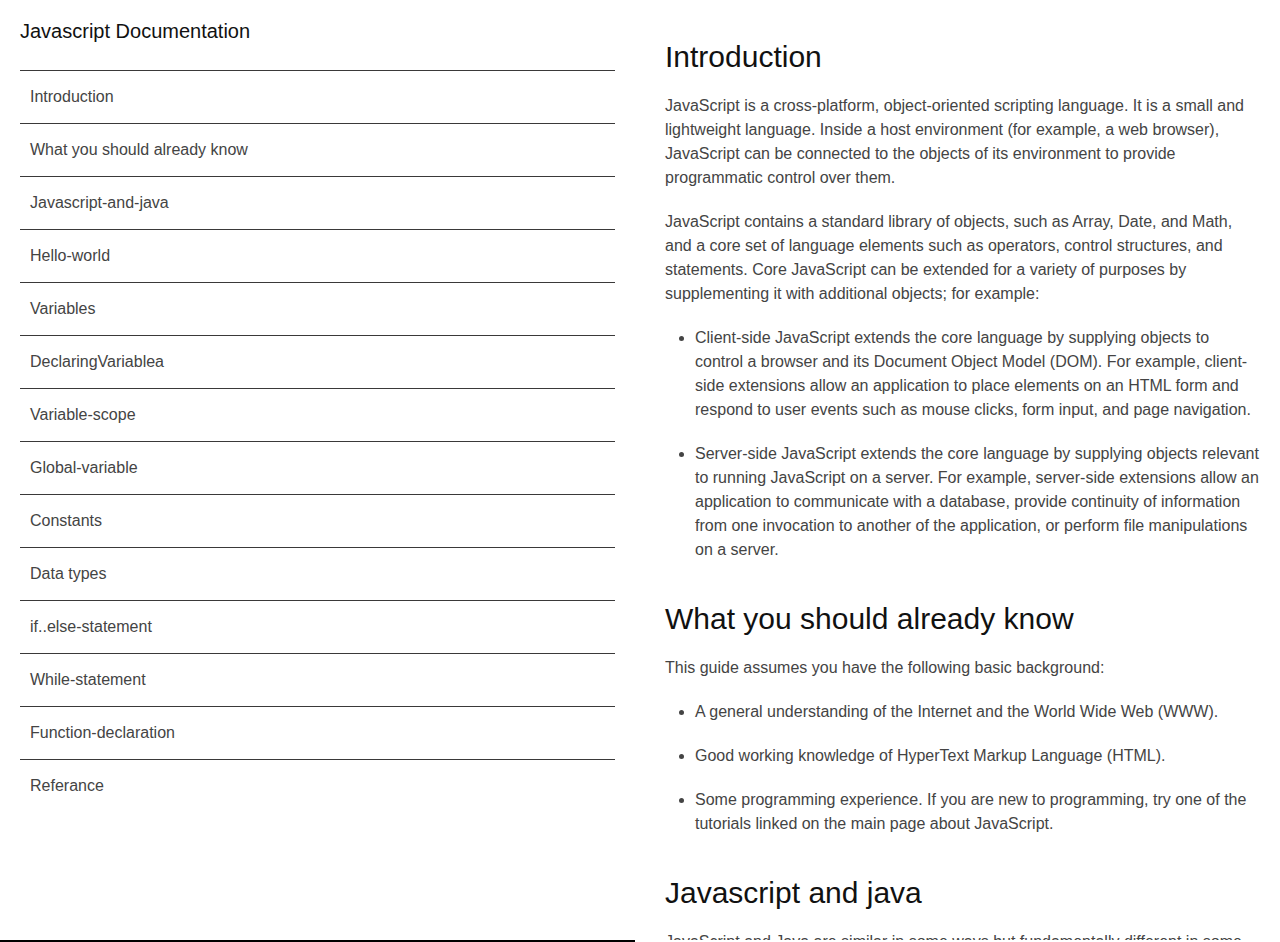
==== documentation-page/index.html @ 75335f11 "versi 1, desktop version only" ====
<!DOCTYPE html>
<html lang="en">

<head>
  <meta charset="UTF-8">
  <meta name="viewport" content="width=device-width, initial-scale=1.0">
  <title>Documentation</title>
  <link rel="stylesheet" href="css/style.css">
</head>

<body>
  <!-- header -->
  <nav id="navbar">
    <header>Javascript Documentation</header>
    <ul>
      <li><a href="#Introduction" class="nav-link">Introduction</a></li>
      <li><a href="#What-you-should-already-know" class="nav-link">What you should already know</a></li>
      <li><a href="#Javascript-and-java" class="nav-link">Javascript-and-java</a></li>
      <li><a href="#Hello-world" class="nav-link">Hello-world</a></li>
      <li><a href="#Variables" class="nav-link">Variables</a></li>
      <li><a href="#DeclaringVariables" class="nav-link">DeclaringVariablea</a></li>
      <li><a href="#Variable-scope" class="nav-link">Variable-scope</a></li>
      <li><a href="#Global-variable" class="nav-link">Global-variable</a></li>
      <li><a href="#Constants" class="nav-link">Constants</a></li>
      <li><a href="#Data-types" class="nav-link">Data types</a></li>
      <li><a href="#If-else-statement" class="nav-link">if..else-statement</a></li>
      <li><a href="#While-statement" class="nav-link">While-statement</a></li>
      <li><a href="#Function-declaration" class="nav-link">Function-declaration</a></li>
      <li><a href="#Referance" class="nav-link">Referance</a></li>
    </ul>
  </nav>
  <!-- main document -->
  <main id="main-doc">
    <!-- 1. Introduction ---------------------------------------------------->
    <section id="Introduction" class="main-section">
      <header>Introduction</header>
      <article>
        <p>
          JavaScript is a cross-platform, object-oriented scripting language. It
          is a small and lightweight language. Inside a host environment (for
          example, a web browser), JavaScript can be connected to the objects of
          its environment to provide programmatic control over them.
        </p>
        <p>
          JavaScript contains a standard library of objects, such as Array, Date,
          and Math, and a core set of language elements such as operators, control
          structures, and statements. Core JavaScript can be extended for a
          variety of purposes by supplementing it with additional objects; for
          example:
        </p>
        <ul>
          <li>
            Client-side JavaScript extends the core language by supplying objects
            to control a browser and its Document Object Model (DOM). For example,
            client-side extensions allow an application to place elements on an
            HTML form and respond to user events such as mouse clicks, form input,
            and page navigation.
          </li>
          <li>
            Server-side JavaScript extends the core language by supplying objects
            relevant to running JavaScript on a server. For example, server-side
            extensions allow an application to communicate with a database,
            provide continuity of information from one invocation to another of
            the application, or perform file manipulations on a server.
          </li>
        </ul>
      </article>
    </section>
    <!-- 2 what you should already know----------------------------------- -->
    <section class="main-section" id="What-you-should-already-know">
      <header>What you should already know</header>
      <article>
        <p>This guide assumes you have the following basic background:</p>
        <ul>
          <li>A general understanding of the Internet and the World Wide Web (WWW).</li>
          <li>Good working knowledge of HyperText Markup Language (HTML).</li>
          <li>Some programming experience. If you are new to programming, try one of the tutorials linked on the main
            page about JavaScript. </li>
        </ul>
      </article>
    </section>
    <!-- 3 Javascript-and-java ---------------------------------------------->
    <section class="main-section" id="Javascript-and-java">
      <header>Javascript and java</header>
      <article>
        <p>JavaScript and Java are similar in some ways but fundamentally different in some others. The JavaScript
          language resembles Java but does not have Java's static typing and strong type checking. JavaScript follows
          most
          Java expression syntax, naming conventions and basic control-flow constructs which was the reason why it was
          renamed from LiveScript to JavaScript. </p>
        <p>In contrast to Java's compile-time system of classes built by declarations, JavaScript supports a runtime
          system based on a small number of data types representing numeric, Boolean, and string values. JavaScript has
          a
          prototype-based object model instead of the more common class-based object model. The prototype-based model
          provides dynamic inheritance; that is, what is inherited can vary for individual objects. JavaScript also
          supports functions without any special declarative requirements. Functions can be properties of objects,
          executing as loosely typed methods. </p>
        <p>JavaScript is a very free-form language compared to Java. You do not have to declare all variables, classes,
          and methods. You do not have to be concerned with whether methods are public, private, or protected, and you
          do
          not have to implement interfaces. Variables, parameters, and function return types are not explicitly typed.
        </p>
      </article>
    </section>
    <!-- 4 hello world ---------------------------------------------------->
    <section id="Hello-world">
      <header>Hello World</header>
      <article>
        <p>To get started with writing JavaScript, open the Scratchpad and write your first "Hello world" JavaScript
          code:
        </p>
        <code>function myFunc(name) {
            alert("Hello" + name);
          }
          myFunc("World");
        </code>
        <p>Select the code in the pad and hit Ctrl+R to watch it unfold in your browser! </p>

      </article>
    </section>
    <!-- 5 Variables ------------------------------------------------------>
    <section id="Variables">
      <header>Variables</header>
      <article>
        <p>You use variables as symbolic names for values in your application. The names of variables, called
          identifiers, conform to certain rules.</p>
        <p>A JavaScript identifier must start with a letter, underscore (_), or dollar sign ($); subsequent characters
          can also be digits (0-9). Because JavaScript is case sensitive, letters include the characters "A" through "Z"
          (uppercase) and the characters "a" through "z" (lowercase). </p>
        <p>You can use ISO 8859-1 or Unicode letters such as å and ü in identifiers. You can also use the Unicode escape
          sequences as characters in identifiers. Some examples of legal names are Number_hits, temp99, and _name. </p>
      </article>
    </section>
    <!-- 6 Declare Variable ----------------------------------------------->
    <section id="DeclaringVariables">
      <header>Declaring Variable</header>
      <article>
        <p>You can declare a variable in three ways: </p>
        <p>with the keyword var for example</p>
        <code>
        let x = 25;
      </code>
        <p>This syntax can be used to declare both local and global variables. </p>
        <p>By simply assigning it a value. For example,</p>
        <code>
        x = 25;
      </code>
        <p>his always declares a global variable. It generates a strict JavaScript warning. You shouldn't use this
          variant. </p>
        <p>With the keyword let. For example,</p>
        <code>
        let y = 12;
      </code>
        <p>This syntax can be used to declare a block scope local variable. See Variable scope below. </p>
      </article>
    </section>
    <!-- 7 Variable Scope -------------------------------------------- -->
    <section id="Variable-scope">
      <header>Variable scope</header>
      <article>
        <p>When you declare a variable outside of any function, it is called a global variable, because it is available
          to any other code in the current document. When you declare a variable within a function, it is called a local
          variable, because it is available only within that function. </p>
        <p>JavaScript before ECMAScript 2015 does not have block statement scope; rather, a variable declared within a
          block is local to the function (or global scope) that the block resides within. For example the following code
          will log 5, because the scope of x is the function (or global context) within which x is declared, not the
          block, which in this case is an if statement. </p>
        <code>
          if(true) { let x = 5 } console.log(x) // 5
        </code>
        <p>This behavior changes, when using the let declaration introduced in ECMAScript 2015.</p>
        <code>
          if(true) { let y = 5; } console.log(y); // ReferenceError: y is not
          defined
        </code>
      </article>
    </section>
    <!-- Global variable ----------------------------------------------->
    <section id="Global-variable">
      <header>Global variable</header>
      <article>
        <p>Global variables are in fact properties of the global object. In web pages the global object is window, so
          you can set and access global variables using the window.variable syntax. </p>
        <p>Consequently, you can access global variables declared in one window or frame from another window or frame by
          specifying the window or frame name. For example, if a variable called phoneNumber is declared in a document,
          you can refer to this variable from an iframe as parent.phoneNumber. </p>
      </article>
    </section>
    <!-- 8 Constants ----------------------------------------------- -->
    <section id="Constants">
      <header>Constants</header>
      <article>
        <p>You can create a read-only, named constant with the const keyword. The syntax of a constant identifier is the
          same as for a variable identifier: it must start with a letter, underscore or dollar sign and can contain
          alphabetic, numeric, or underscore characters. </p>
        <code>
          const PI = 3.14;
        </code>
        <p>A constant cannot change value through assignment or be re-declared while the script is running. It has to be
          initialized to a value. </p>
        <p>The scope rules for constants are the same as those for let block scope variables. If the const keyword is
          omitted, the identifier is assumed to represent a variable</p>
        <p>You cannot declare a constant with the same name as a function or variable in the same scope. For example:
        </p>
        <code>f() {}; const f = 5; function f() { const g = 5; var g; //statements
        }
        </code>
        <p>However, object attributes are not protected, so the following statement is executed without problems. </p>
        <code>
          const myObj = { "key": "value" }; myObj.key = "otherObject";
        </code>
      </article>
    </section>
    <!-- 9 Data Types --------------------------------------------------- -->
    <section id="Data-types">
      <header>Data Types</header>
      <article>
        <p>The latest ECMAScript standard defines seven data types:</p>
        <ul>
          <li>Six data types that are primitives:
            <ul>
              <li>Boolean</li>
              <li>null. A special keyword denoting a null value. Because JavaScript is case-sensitive, null is not the
                same as Null, NULL, or any other variant. </li>
              <li>undefined. A top-level property whose value is undefined.</li>
              <li>Number. 42 or 3.14159.</li>
              <li>String. "Howdy"</li>
              <li>Symbol (new in ECMAScript 2015). A data type whose instances are unique and immutable. </li>
            </ul>
          </li>
          <li>and Object</li>
        </ul>
        <p>Although these data types are a relatively small amount, they enable you to perform useful functions with
          your applications. Objects and functions are the other fundamental elements in the language. You can think of
          objects as named containers for values, and functions as procedures that your application can perform. </p>
      </article>
    </section>
    <!-- 10 if else statement ----------------------------------------- -->
    <section id="If-else-statement">
      <header>If.. else statement</header>
      <article>
        <p>Use the if statement to execute a statement if a logical condition is true. Use the optional else clause to
          execute a statement if the condition is false. An if statement looks as follows: </p>
        <code>
          if(consition) { statement-1 } else { statement-2 };
        </code>
        <p>condition can be any expression that evaluates to true or false. See Boolean for an explanation of what
          evaluates to true and false. If condition evaluates to true, statement_1 is executed; otherwise, statement_2
          is executed. statement_1 and statement_2 can be any statement, including further nested if statements. </p>
        <p>You may also compound the statements using else if to have multiple conditions tested in sequence, as
          follows: </p>
        <code>
          if (condition_1) { statement_1; } else if (condition_2) { statement_2;
          } else if (condition_n) { statement_n; } else { statement_last; }
        </code>
        <p>In the case of multiple conditions only the first logical condition which evaluates to true will be executed.
          To execute multiple statements, group them within a block statement ({ ... }) . In general, it's good practice
          to always use block statements, especially when nesting if statements: </p>
        <code>
          if (condition) { statement_1_runs_if_condition_is_true;
            statement_2_runs_if_condition_is_true; } else {
            statement_3_runs_if_condition_is_false;
            statement_4_runs_if_condition_is_false; }
          </code>
        <p>It is advisable to not use simple assignments in a conditional expression, because the assignment can be
          confused with equality when glancing over the code. For example, do not use the following code: </p>
        <code>
          if( x = y ) { /* statement here */ }
        </code>
        <p>If you need to use an assignment in a conditional expression, a common practice is to put additional
          parentheses around the assignment. For example: </p>
        <code>
          if(( x = y ) { /* statement here */ } )
        </code>
      </article>
    </section>
    <!-- 11 while statement ---------------------------------------- -->
    <section id="While-statement">
      <header>While Statement</header>
      <article>
        <p>A while statement executes its statements as long as a specified condition evaluates to true. A while
          statement
          looks as follows: </p>
        <code>
            while (condition) statement
          </code>
        <p>If the condition becomes false, statement within the loop stops executing and control passes to the statement
          following the loop. </p>
        <p>The condition test occurs before statement in the loop is executed. If the condition returns true, statement
          is executed and the condition is tested again. If the condition returns false, execution stops and control is
          passed to the statement following while. </p>
        <p>To execute multiple statements, use a block statement ({ ... }) to group those statements. </p>
        <p>Example:</p>
        <p>The following while loop iterates as long as n is less than three:</p>
        <code>
          var n = 0; var x = 0; while (n < 3) { n++; x += n }
        </code>
        <p>With each iteration, the loop increments n and adds that value to x. Therefore, x and n take on the following
          values: </p>
        <ul>
          <li>After the first pass: n = 1 and x = 1</li>
          <li>After the second pass: n = 2 and x = 3</li>
          <li>After the third pass: n = 3 and x = 6</li>
        </ul>
        <p>After completing the third pass, the condition n < 3 is no longer true, so the loop terminates.</p>
      </article>
    </section>
    <!-- 12 function declaration ----------------------------------- -->
    <section id="Function-declaration">
      <header>Function declaration</header>
      <article>
        <p>A function definition (also called a function declaration, or function statement) consists of the function
          keyword, followed by: </p>
        <ul>
          <li>The name of the function</li>
          <li>A list of argument to the function, enclosed in parantheses and separated by commas</li>
          <li>The JavaScript statements that define the function, enclosed in curly brackets, { }. </li>
        </ul>
        <p>For example, the following code defines a simple function named square:</p>
        <code>
        function square(number) { return number + number; }
      </code>
        <p>The function square takes one argument, called number. The function consists of one statement that says to
          return the argument of the function (that is, number) multiplied by itself. The return statement specifies the
          value returned by the function. </p>
        <code>
        return number + number;
      </code>
        <p>Primitive parameters (such as a number) are passed to functions by value; the value is passed to the
          function,
          but if the function changes the value of the parameter, this change is not reflected globally or in the
          calling
          function.</p>
      </article>
    </section>
    <!-- 13 Reference ------------------------------------------------------->
    <section id="reference">
      <ul>
        <li>All the documentation in this page is taken from MDN</li>
      </ul>
    </section>
  </main>
</body>

</html>
---- documentation-page/css/style.css ----
#navbar {
  border-bottom: black solid 2px;
  background-color: white;
  padding: 20px;
  overflow: auto;
  height: 100vh;
}

#navbar header {
  background-color: white;
  font-size: 20px;
  position: fixed;
  padding: 20px;
  margin: -20px 0 0 -20px;
}

#navbar ul {
  margin-top: 50px;
}

#navbar li {
  list-style: none;
  border-top: #3a3939 solid 1px;
  padding: 17px 10px;
  -webkit-box-sizing: border-box;
          box-sizing: border-box;
  cursor: pointer;
  margin: 0 0;
}

#navbar a {
  text-decoration: none;
  color: #444444;
}

#main-doc {
  padding: 20px;
  display: -webkit-box;
  display: -ms-flexbox;
  display: flex;
  -webkit-box-orient: vertical;
  -webkit-box-direction: normal;
      -ms-flex-direction: column;
          flex-direction: column;
  height: 100vh;
  overflow: auto;
}

#main-doc header {
  font-size: 30px;
}

#main-doc p, #main-doc li {
  line-height: 1.5;
}

#main-doc li {
  margin-left: 30px;
}

#main-doc code {
  padding: 20px;
  margin: 40px 20px;
}

* {
  margin: 0;
  padding: 0;
  font-size: 16px;
}

body {
  color: #444444;
  display: -ms-grid;
  display: grid;
  -ms-grid-columns: 1fr 1fr;
      grid-template-columns: 1fr 1fr;
  gap: 10px;
  height: 100vh;
}

body p, body header, body li {
  font-family: Arial, Helvetica, sans-serif;
  margin: 20px 0;
}

body header {
  color: #111111;
}
/*# sourceMappingURL=style.css.map */
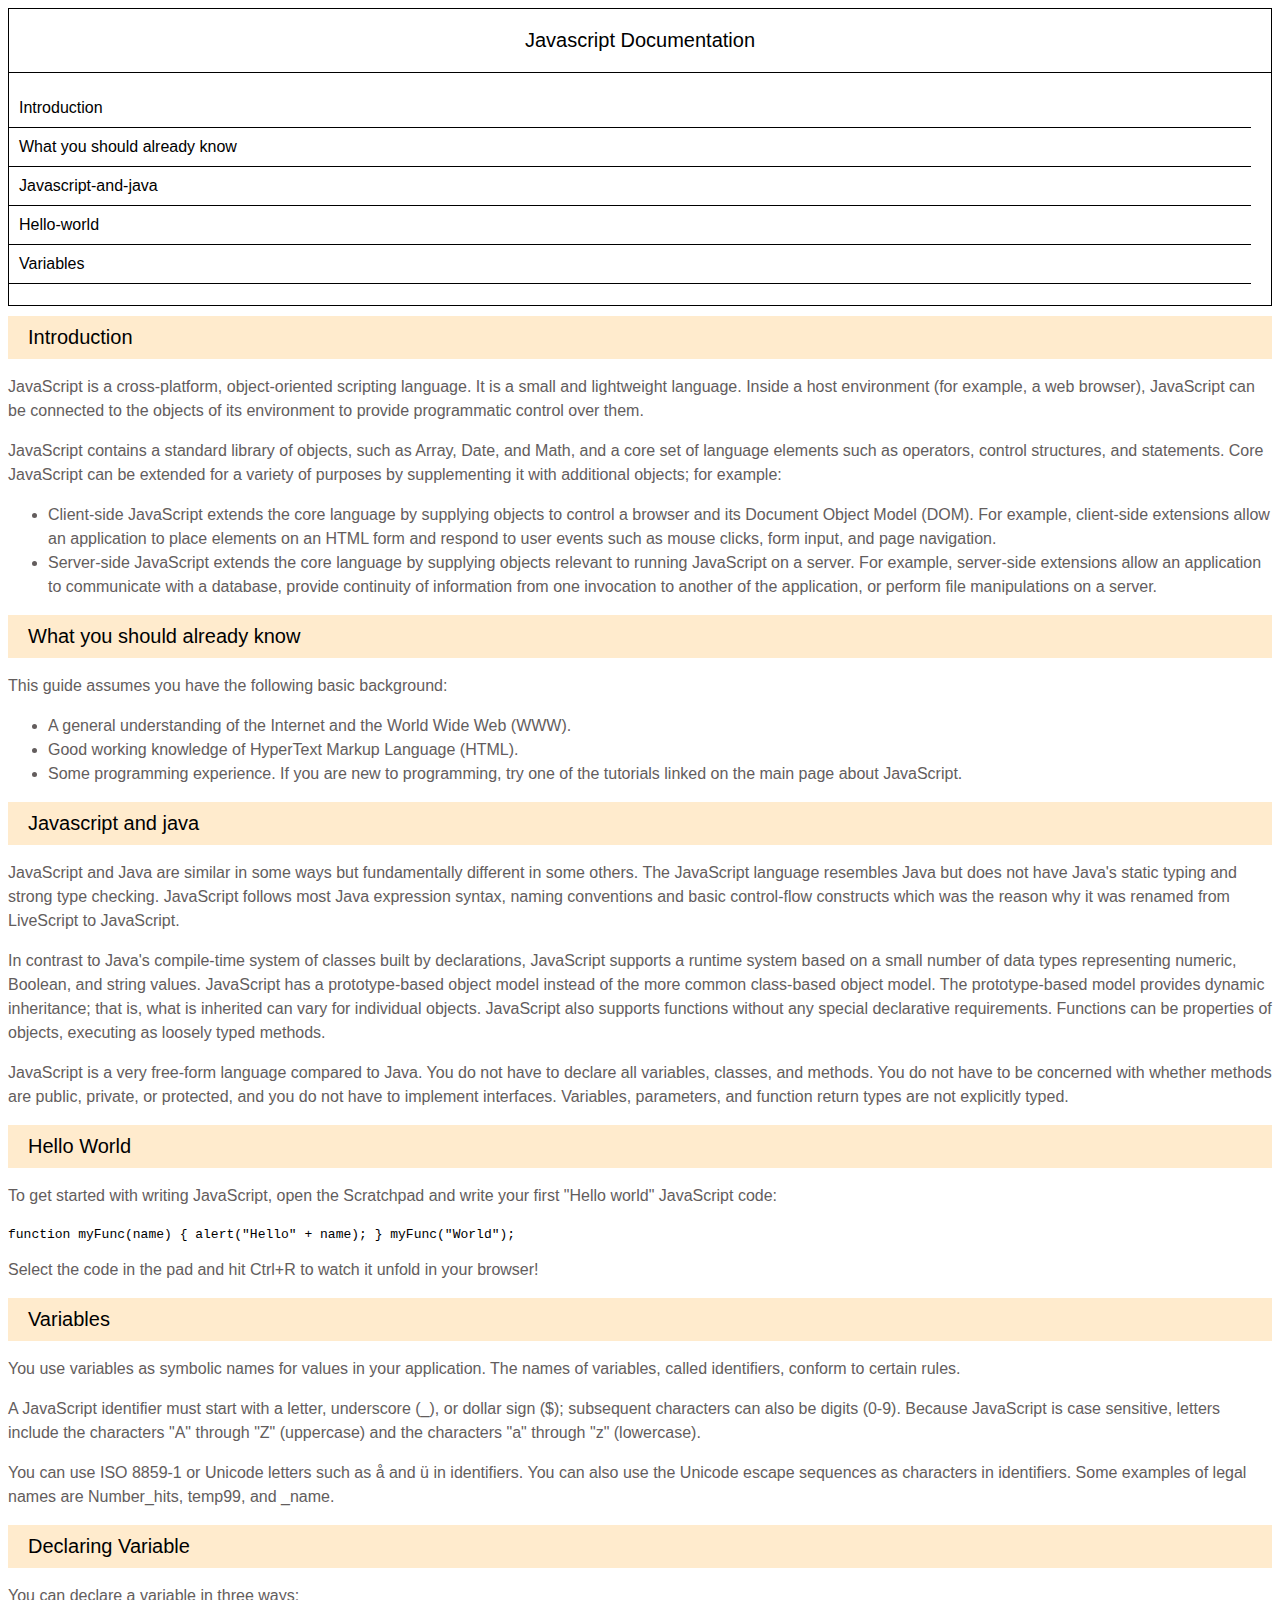
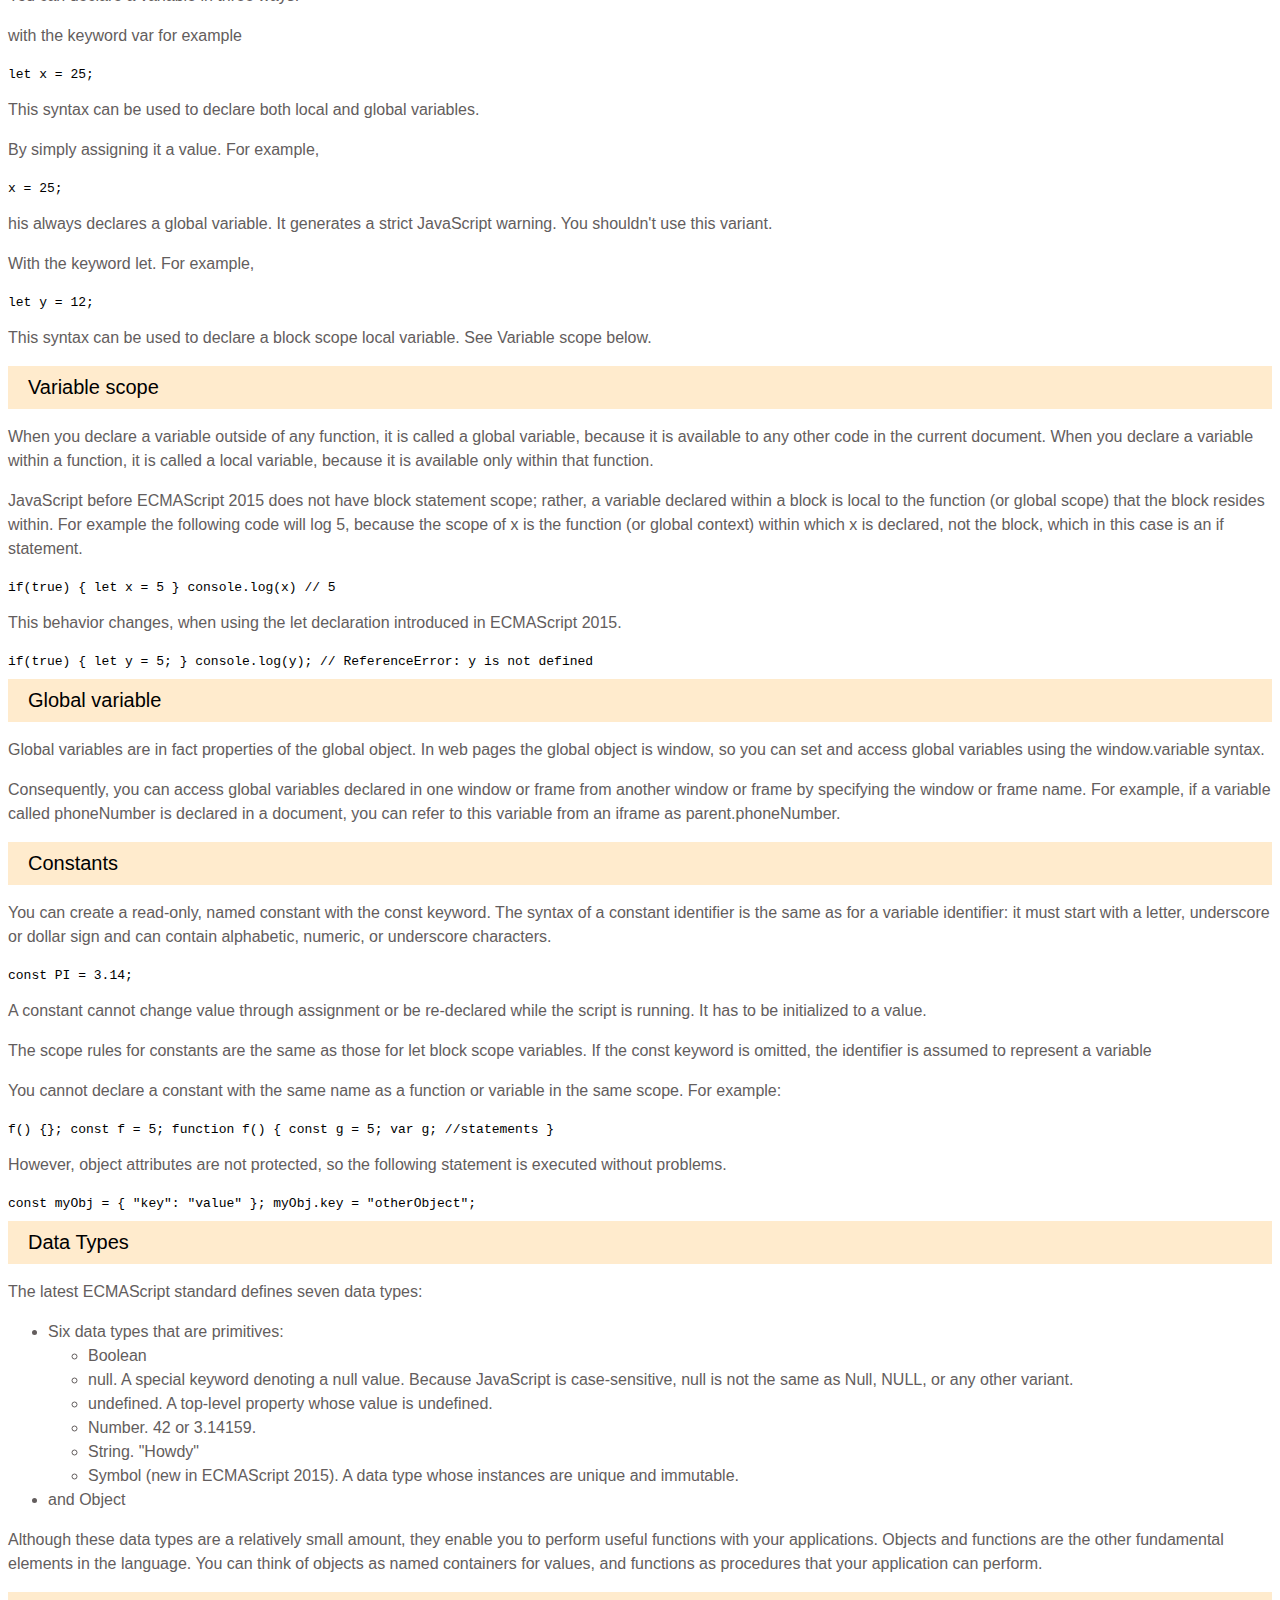
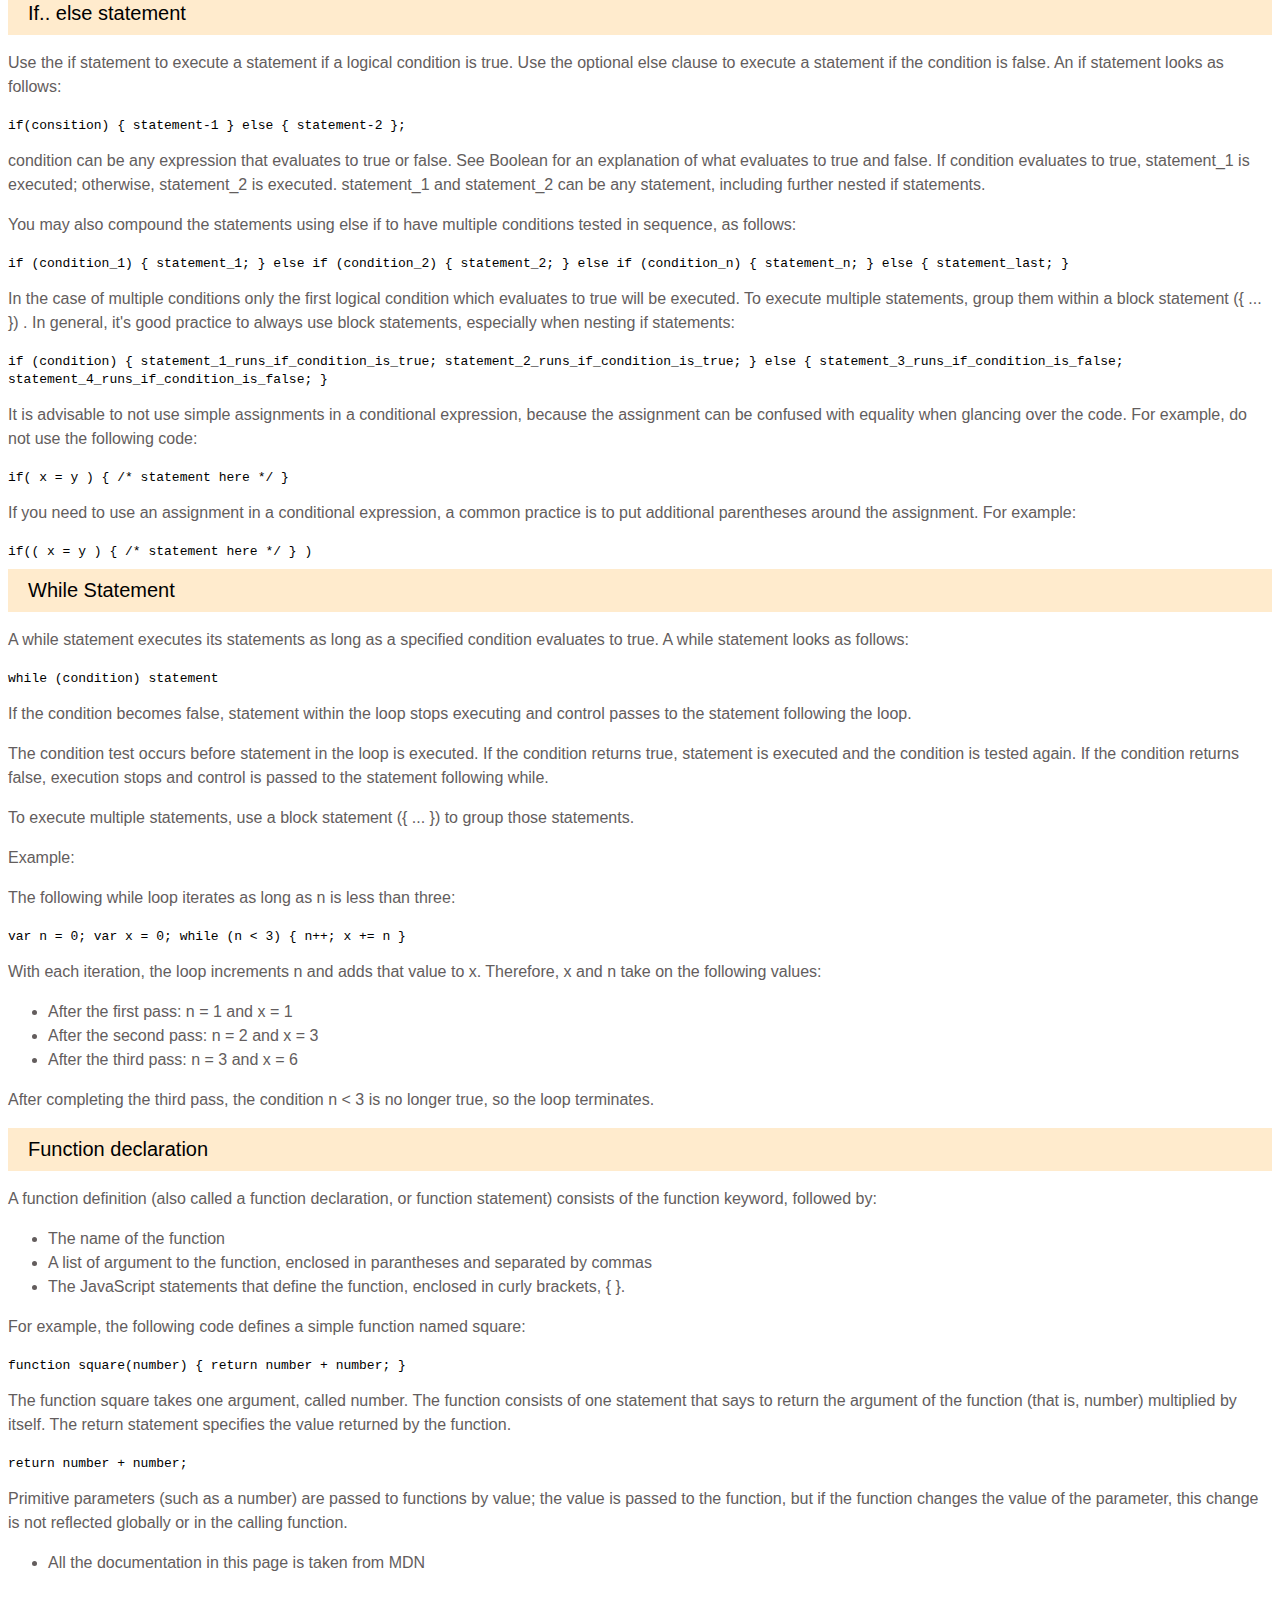
==== commit 2706b37b: "mobile version" ====
--- a/documentation-page/index.html
+++ b/documentation-page/index.html
@@ -23,7 +23,7 @@
       <li><a href="#Global-variable" class="nav-link">Global-variable</a></li>
       <li><a href="#Constants" class="nav-link">Constants</a></li>
       <li><a href="#Data-types" class="nav-link">Data types</a></li>
-      <li><a href="#If-else-statement" class="nav-link">if..else-statement</a></li>
+      <li><a href="#If-else-statement" class="nav-link">If..else-statement</a></li>
       <li><a href="#While-statement" class="nav-link">While-statement</a></li>
       <li><a href="#Function-declaration" class="nav-link">Function-declaration</a></li>
       <li><a href="#Referance" class="nav-link">Referance</a></li>
--- a/documentation-page/css/style.css
+++ b/documentation-page/css/style.css
@@ -1,40 +1,5 @@
-#navbar {
-  border-bottom: black solid 2px;
-  background-color: white;
-  padding: 20px;
-  overflow: auto;
-  height: 100vh;
-}
-
-#navbar header {
-  background-color: white;
-  font-size: 20px;
-  position: fixed;
-  padding: 20px;
-  margin: -20px 0 0 -20px;
-}
-
-#navbar ul {
-  margin-top: 50px;
-}
-
-#navbar li {
-  list-style: none;
-  border-top: #3a3939 solid 1px;
-  padding: 17px 10px;
-  -webkit-box-sizing: border-box;
-          box-sizing: border-box;
-  cursor: pointer;
-  margin: 0 0;
-}
-
-#navbar a {
-  text-decoration: none;
-  color: #444444;
-}
-
-#main-doc {
-  padding: 20px;
+body {
+  font-family: Arial, Helvetica, sans-serif;
   display: -webkit-box;
   display: -ms-flexbox;
   display: flex;
@@ -42,49 +7,48 @@
   -webkit-box-direction: normal;
       -ms-flex-direction: column;
           flex-direction: column;
-  height: 100vh;
-  overflow: auto;
+}
+
+body header {
+  font-size: 20px;
+  margin: 10px 0;
+}
+
+#navbar {
+  border: black solid 1px;
+}
+
+#navbar header {
+  text-align: center;
+  padding: 10px 0 20px 0;
+  border-bottom: 1px black solid;
+}
+
+#navbar ul {
+  overflow: scroll;
+  height: 200px;
+  list-style: none;
+}
+
+#navbar .nav-link {
+  color: black;
+  text-decoration: none;
+  padding-right: 100px;
+  margin-left: -40px;
+  display: inline-block;
+  cursor: pointer;
+  width: 100%;
+  padding: 10px;
+  border-bottom: black solid 1px;
 }
 
 #main-doc header {
-  font-size: 30px;
+  background-color: blanchedalmond;
+  padding: 10px 20px;
 }
 
 #main-doc p, #main-doc li {
   line-height: 1.5;
-}
-
-#main-doc li {
-  margin-left: 30px;
-}
-
-#main-doc code {
-  padding: 20px;
-  margin: 40px 20px;
-}
-
-* {
-  margin: 0;
-  padding: 0;
-  font-size: 16px;
-}
-
-body {
-  color: #444444;
-  display: -ms-grid;
-  display: grid;
-  -ms-grid-columns: 1fr 1fr;
-      grid-template-columns: 1fr 1fr;
-  gap: 10px;
-  height: 100vh;
-}
-
-body p, body header, body li {
-  font-family: Arial, Helvetica, sans-serif;
-  margin: 20px 0;
-}
-
-body header {
-  color: #111111;
+  color: #635d5d;
 }
 /*# sourceMappingURL=style.css.map */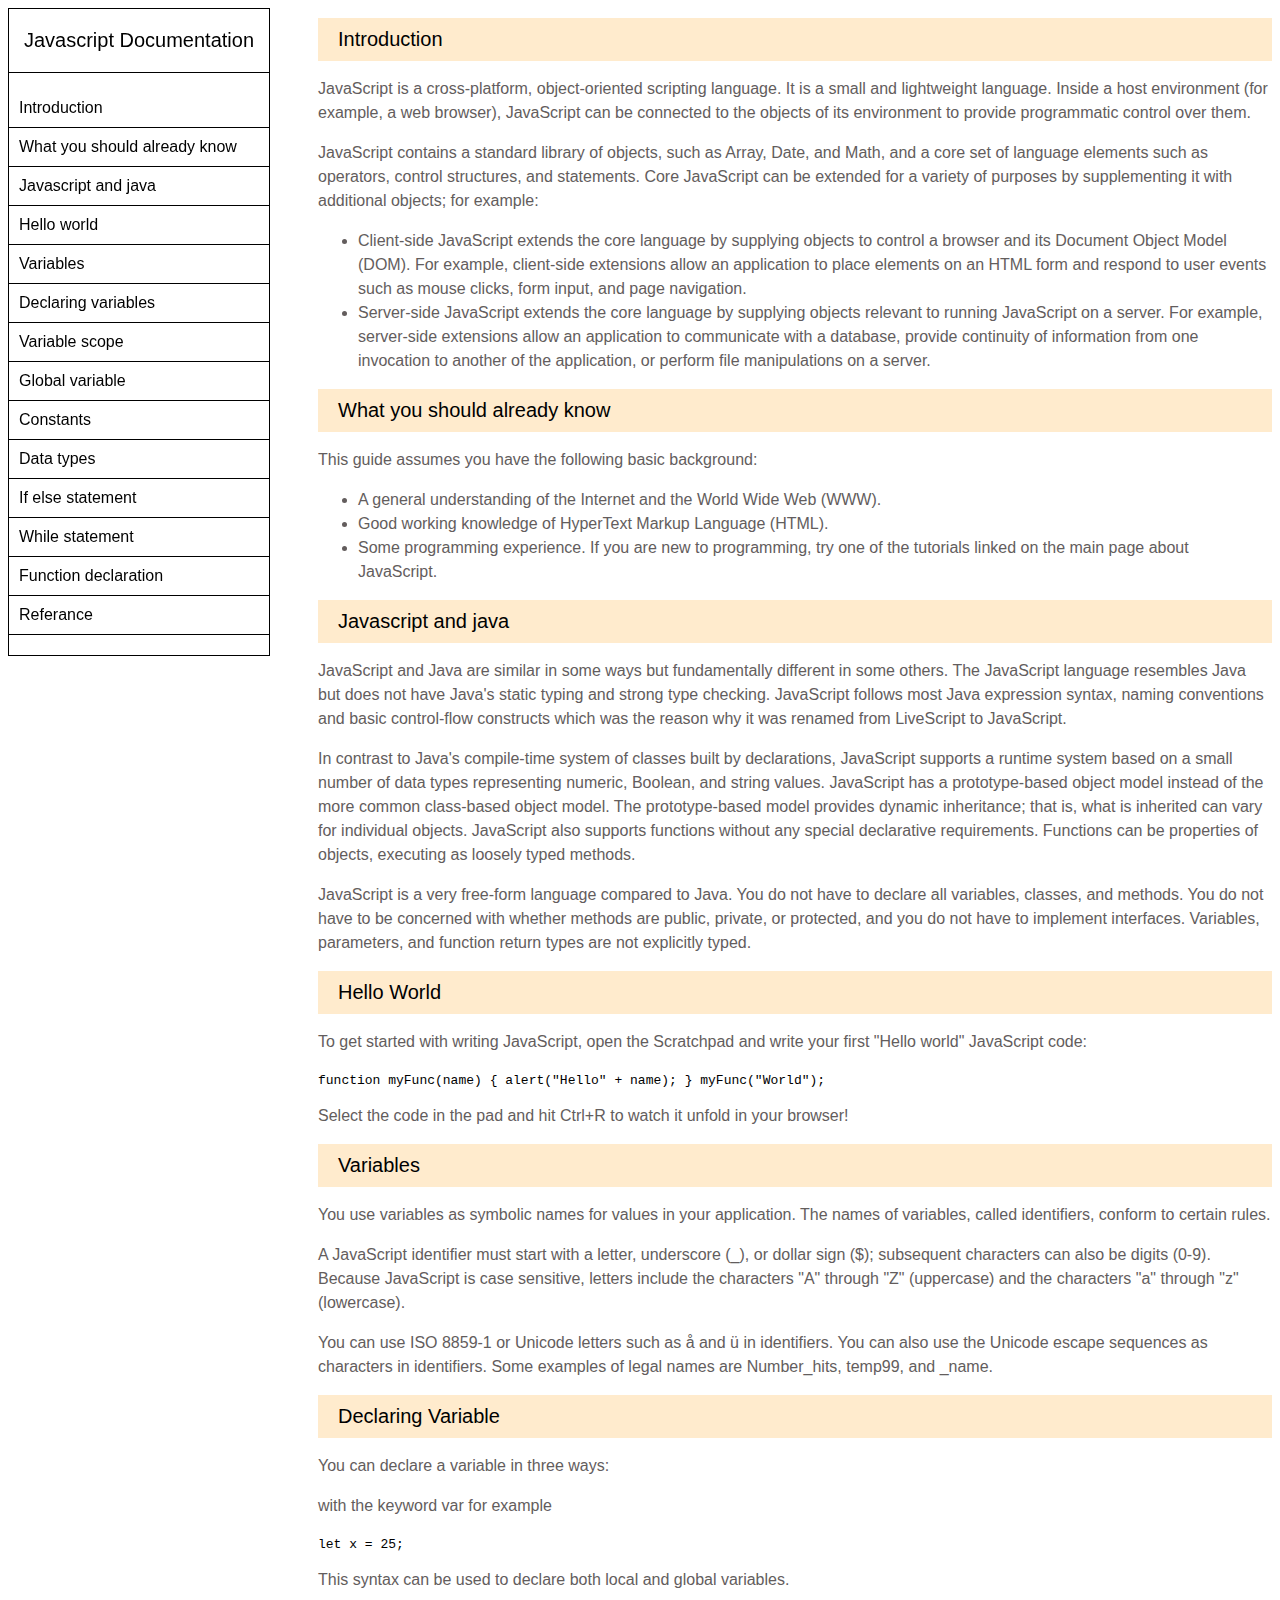
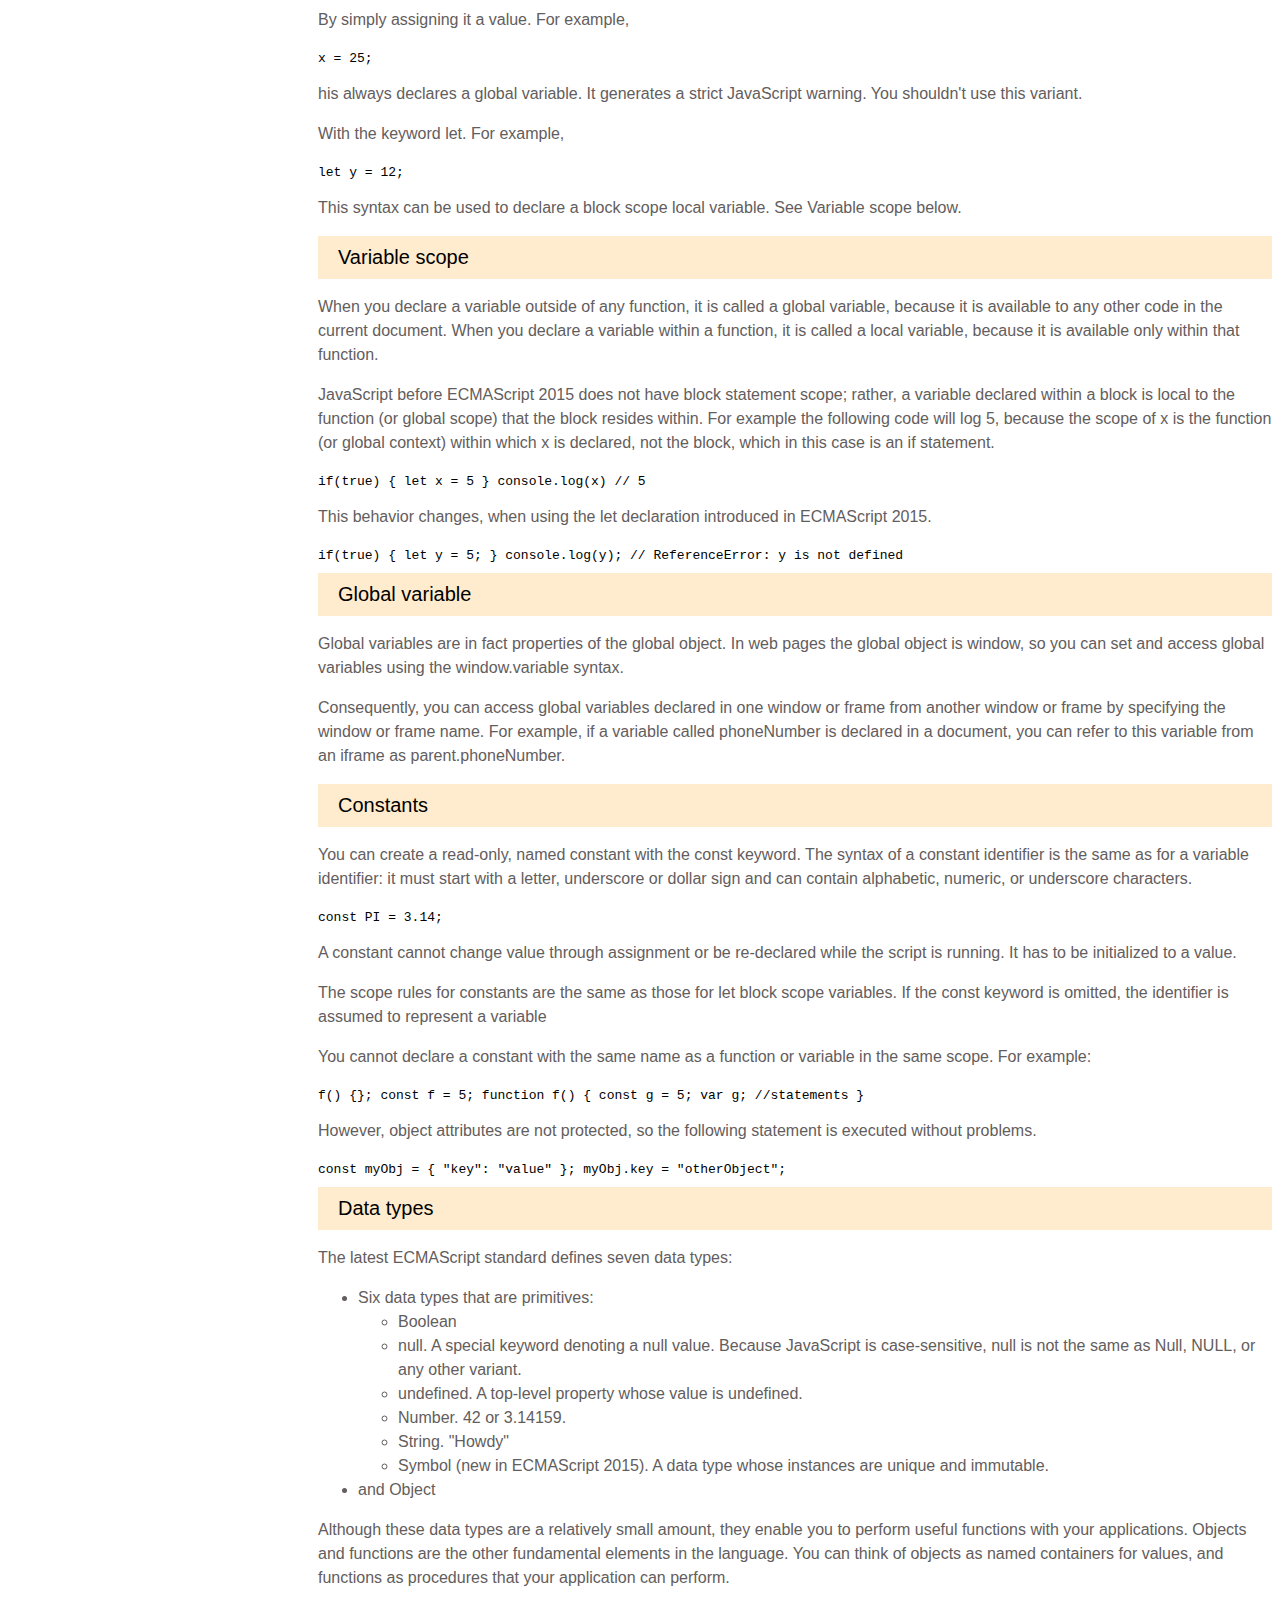
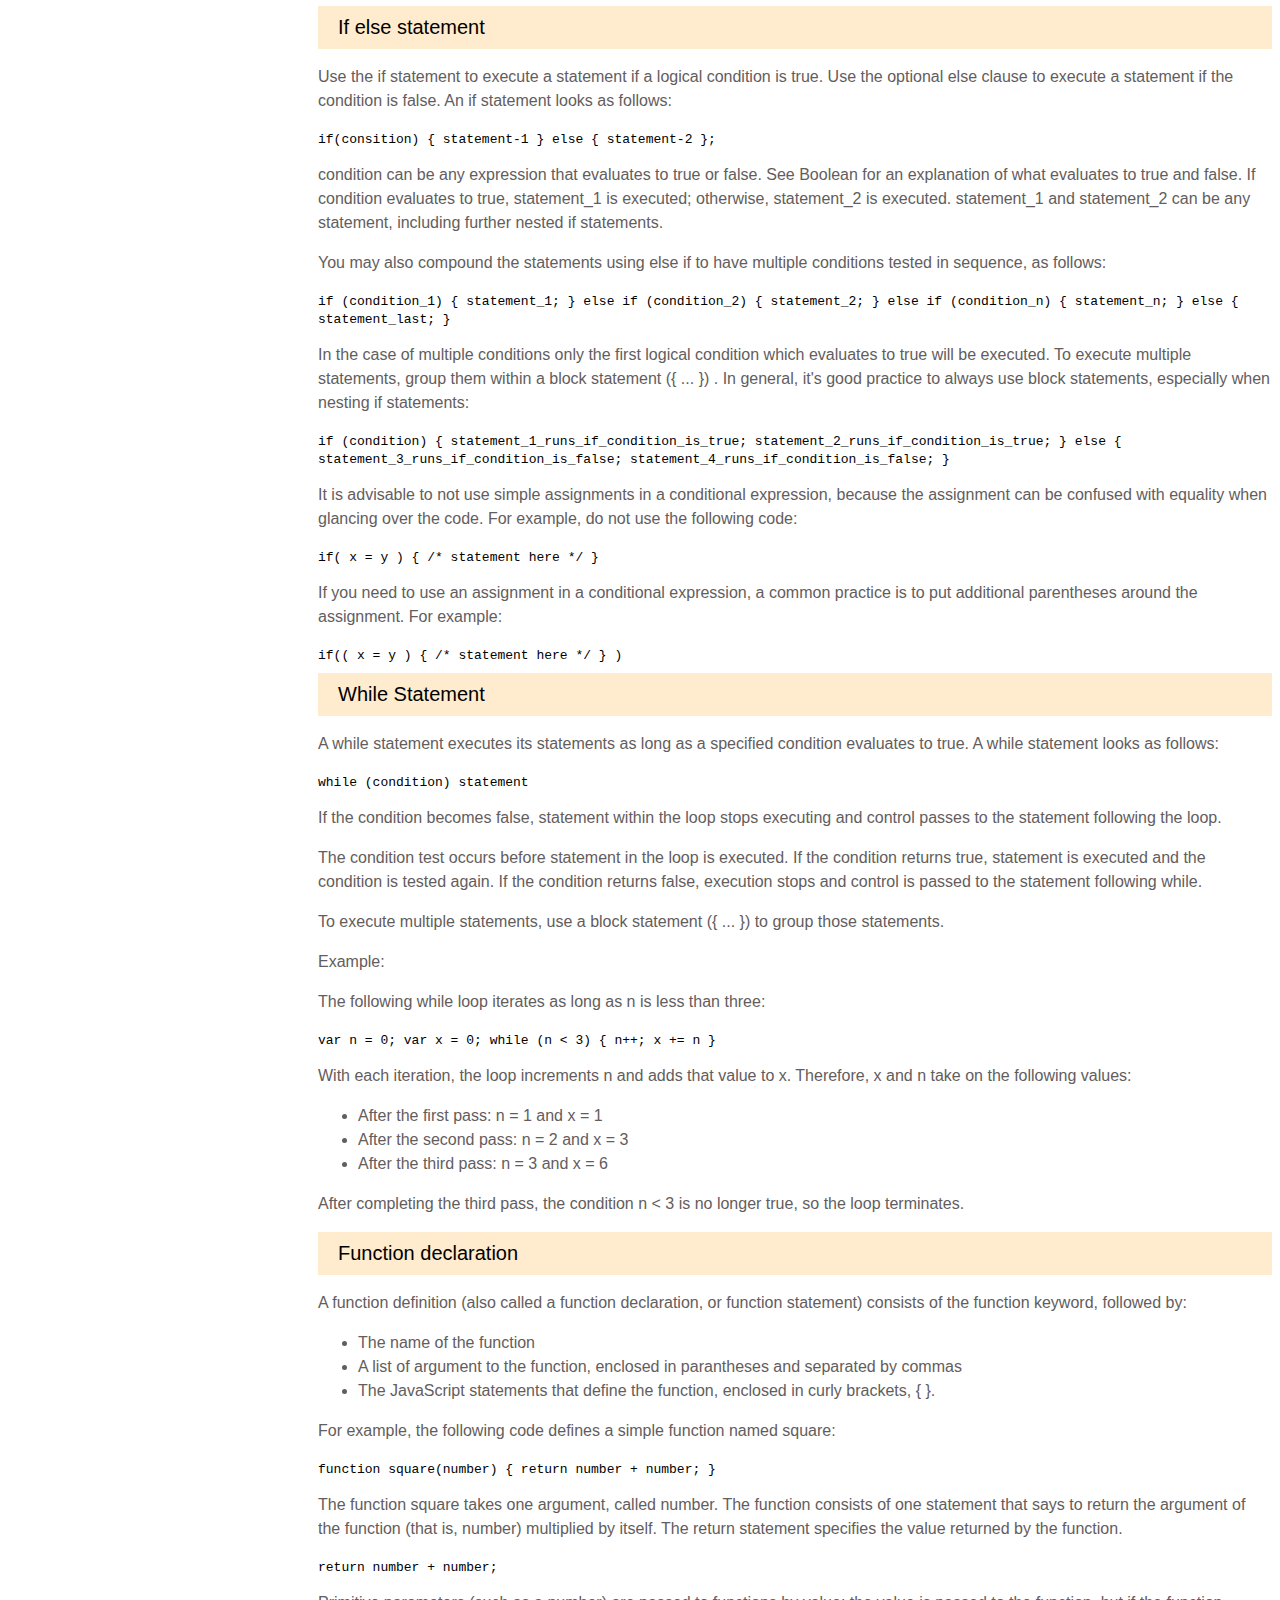
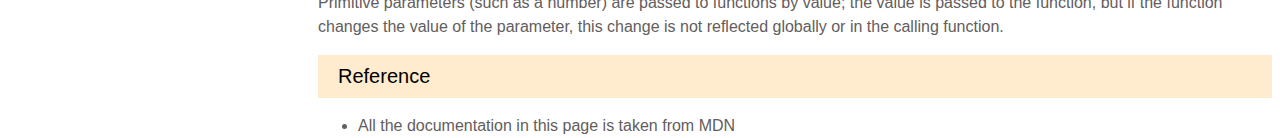
==== commit 25b2af40: "test fcc codepen" ====
--- a/documentation-page/index.html
+++ b/documentation-page/index.html
@@ -14,18 +14,18 @@
     <header>Javascript Documentation</header>
     <ul>
       <li><a href="#Introduction" class="nav-link">Introduction</a></li>
-      <li><a href="#What-you-should-already-know" class="nav-link">What you should already know</a></li>
-      <li><a href="#Javascript-and-java" class="nav-link">Javascript-and-java</a></li>
-      <li><a href="#Hello-world" class="nav-link">Hello-world</a></li>
+      <li><a href="#What_you_should_already_know" class="nav-link">What you should already know</a></li>
+      <li><a href="#Javascript_and_java" class="nav-link">Javascript and java</a></li>
+      <li><a href="#Hello_world" class="nav-link">Hello world</a></li>
       <li><a href="#Variables" class="nav-link">Variables</a></li>
-      <li><a href="#DeclaringVariables" class="nav-link">DeclaringVariablea</a></li>
-      <li><a href="#Variable-scope" class="nav-link">Variable-scope</a></li>
-      <li><a href="#Global-variable" class="nav-link">Global-variable</a></li>
+      <li><a href="#Declaring_variables" class="nav-link">Declaring variables</a></li>
+      <li><a href="#Variable_scope" class="nav-link">Variable scope</a></li>
+      <li><a href="#Global_variable" class="nav-link">Global variable</a></li>
       <li><a href="#Constants" class="nav-link">Constants</a></li>
-      <li><a href="#Data-types" class="nav-link">Data types</a></li>
-      <li><a href="#If-else-statement" class="nav-link">If..else-statement</a></li>
-      <li><a href="#While-statement" class="nav-link">While-statement</a></li>
-      <li><a href="#Function-declaration" class="nav-link">Function-declaration</a></li>
+      <li><a href="#Data_types" class="nav-link">Data types</a></li>
+      <li><a href="#If_else_statement" class="nav-link">If else statement</a></li>
+      <li><a href="#While_statement" class="nav-link">While statement</a></li>
+      <li><a href="#Function_declaration" class="nav-link">Function declaration</a></li>
       <li><a href="#Referance" class="nav-link">Referance</a></li>
     </ul>
   </nav>
@@ -67,7 +67,7 @@
       </article>
     </section>
     <!-- 2 what you should already know----------------------------------- -->
-    <section class="main-section" id="What-you-should-already-know">
+    <section class="main-section" id="What_you_should_already_know">
       <header>What you should already know</header>
       <article>
         <p>This guide assumes you have the following basic background:</p>
@@ -80,7 +80,7 @@
       </article>
     </section>
     <!-- 3 Javascript-and-java ---------------------------------------------->
-    <section class="main-section" id="Javascript-and-java">
+    <section class="main-section" id="Javascript_and_java">
       <header>Javascript and java</header>
       <article>
         <p>JavaScript and Java are similar in some ways but fundamentally different in some others. The JavaScript
@@ -103,7 +103,7 @@
       </article>
     </section>
     <!-- 4 hello world ---------------------------------------------------->
-    <section id="Hello-world">
+    <section id="Hello_world" class="main-section">
       <header>Hello World</header>
       <article>
         <p>To get started with writing JavaScript, open the Scratchpad and write your first "Hello world" JavaScript
@@ -119,7 +119,7 @@
       </article>
     </section>
     <!-- 5 Variables ------------------------------------------------------>
-    <section id="Variables">
+    <section id="Variables" class="main-section">
       <header>Variables</header>
       <article>
         <p>You use variables as symbolic names for values in your application. The names of variables, called
@@ -132,7 +132,7 @@
       </article>
     </section>
     <!-- 6 Declare Variable ----------------------------------------------->
-    <section id="DeclaringVariables">
+    <section id="Declaring_variables" class="main-section">
       <header>Declaring Variable</header>
       <article>
         <p>You can declare a variable in three ways: </p>
@@ -155,7 +155,7 @@
       </article>
     </section>
     <!-- 7 Variable Scope -------------------------------------------- -->
-    <section id="Variable-scope">
+    <section id="Variable_scope" class="main-section">
       <header>Variable scope</header>
       <article>
         <p>When you declare a variable outside of any function, it is called a global variable, because it is available
@@ -176,7 +176,7 @@
       </article>
     </section>
     <!-- Global variable ----------------------------------------------->
-    <section id="Global-variable">
+    <section id="Global_variable" class="main-section">
       <header>Global variable</header>
       <article>
         <p>Global variables are in fact properties of the global object. In web pages the global object is window, so
@@ -187,7 +187,7 @@
       </article>
     </section>
     <!-- 8 Constants ----------------------------------------------- -->
-    <section id="Constants">
+    <section id="Constants" class="main-section">
       <header>Constants</header>
       <article>
         <p>You can create a read-only, named constant with the const keyword. The syntax of a constant identifier is the
@@ -212,8 +212,8 @@
       </article>
     </section>
     <!-- 9 Data Types --------------------------------------------------- -->
-    <section id="Data-types">
-      <header>Data Types</header>
+    <section id="Data_types" class="main-section">
+      <header>Data types</header>
       <article>
         <p>The latest ECMAScript standard defines seven data types:</p>
         <ul>
@@ -236,8 +236,8 @@
       </article>
     </section>
     <!-- 10 if else statement ----------------------------------------- -->
-    <section id="If-else-statement">
-      <header>If.. else statement</header>
+    <section id="If_else_statement" class="main-section">
+      <header>If else statement</header>
       <article>
         <p>Use the if statement to execute a statement if a logical condition is true. Use the optional else clause to
           execute a statement if the condition is false. An if statement looks as follows: </p>
@@ -275,7 +275,7 @@
       </article>
     </section>
     <!-- 11 while statement ---------------------------------------- -->
-    <section id="While-statement">
+    <section id="While_statement" class="main-section">
       <header>While Statement</header>
       <article>
         <p>A while statement executes its statements as long as a specified condition evaluates to true. A while
@@ -306,7 +306,7 @@
       </article>
     </section>
     <!-- 12 function declaration ----------------------------------- -->
-    <section id="Function-declaration">
+    <section id="Function_declaration" class="main-section">
       <header>Function declaration</header>
       <article>
         <p>A function definition (also called a function declaration, or function statement) consists of the function
@@ -334,7 +334,8 @@
       </article>
     </section>
     <!-- 13 Reference ------------------------------------------------------->
-    <section id="reference">
+    <section id="Referance" class="main-section">
+      <header>Reference</header>
       <ul>
         <li>All the documentation in this page is taken from MDN</li>
       </ul>
--- a/documentation-page/css/style.css
+++ b/documentation-page/css/style.css
@@ -51,4 +51,30 @@
   line-height: 1.5;
   color: #635d5d;
 }
+
+@media only screen and (min-width: 992px) {
+  body {
+    -webkit-box-orient: horizontal;
+    -webkit-box-direction: normal;
+        -ms-flex-direction: row;
+            flex-direction: row;
+    height: 100vh;
+  }
+  #navbar {
+    position: fixed;
+  }
+  #navbar .nav-link {
+    width: 240px;
+  }
+  #navbar ul {
+    -webkit-box-sizing: border-box;
+            box-sizing: border-box;
+    height: 550px;
+    overflow: scroll;
+  }
+  #main-doc {
+    position: relative;
+    margin-left: 310px;
+  }
+}
 /*# sourceMappingURL=style.css.map */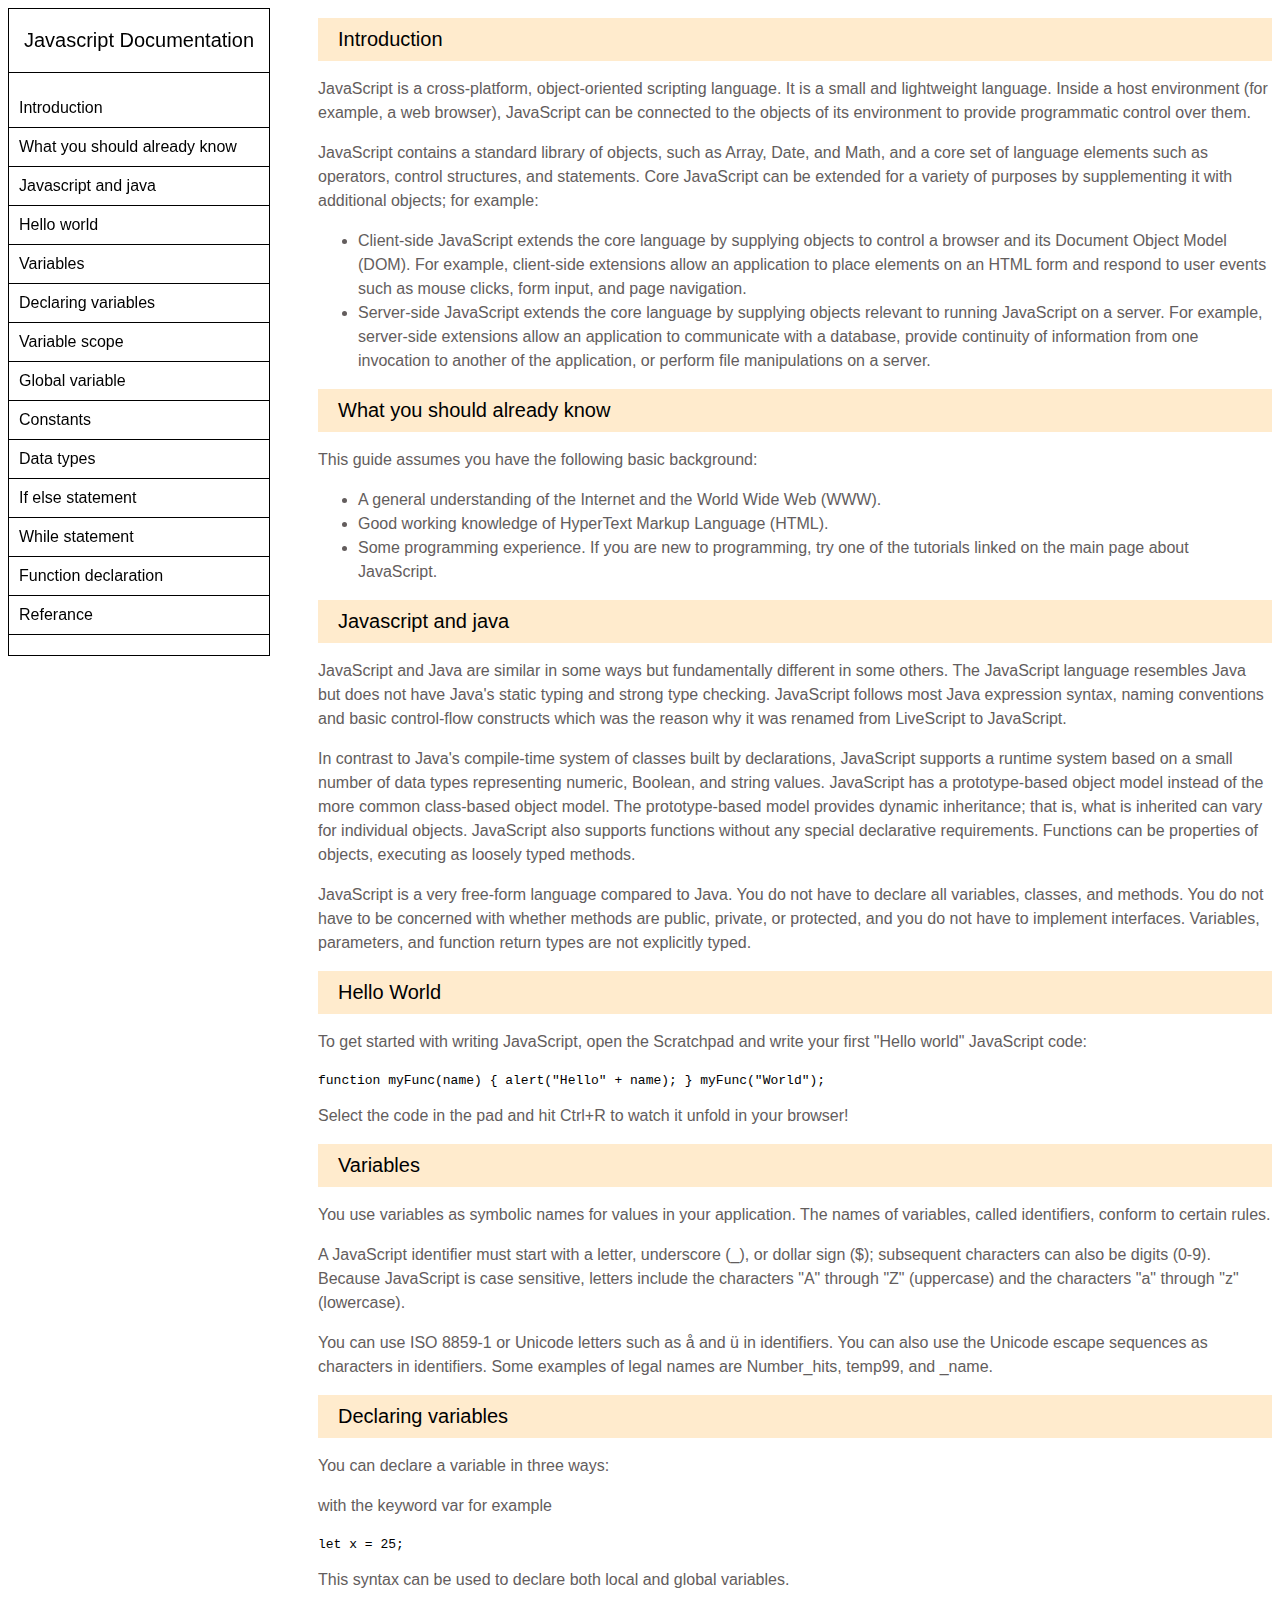
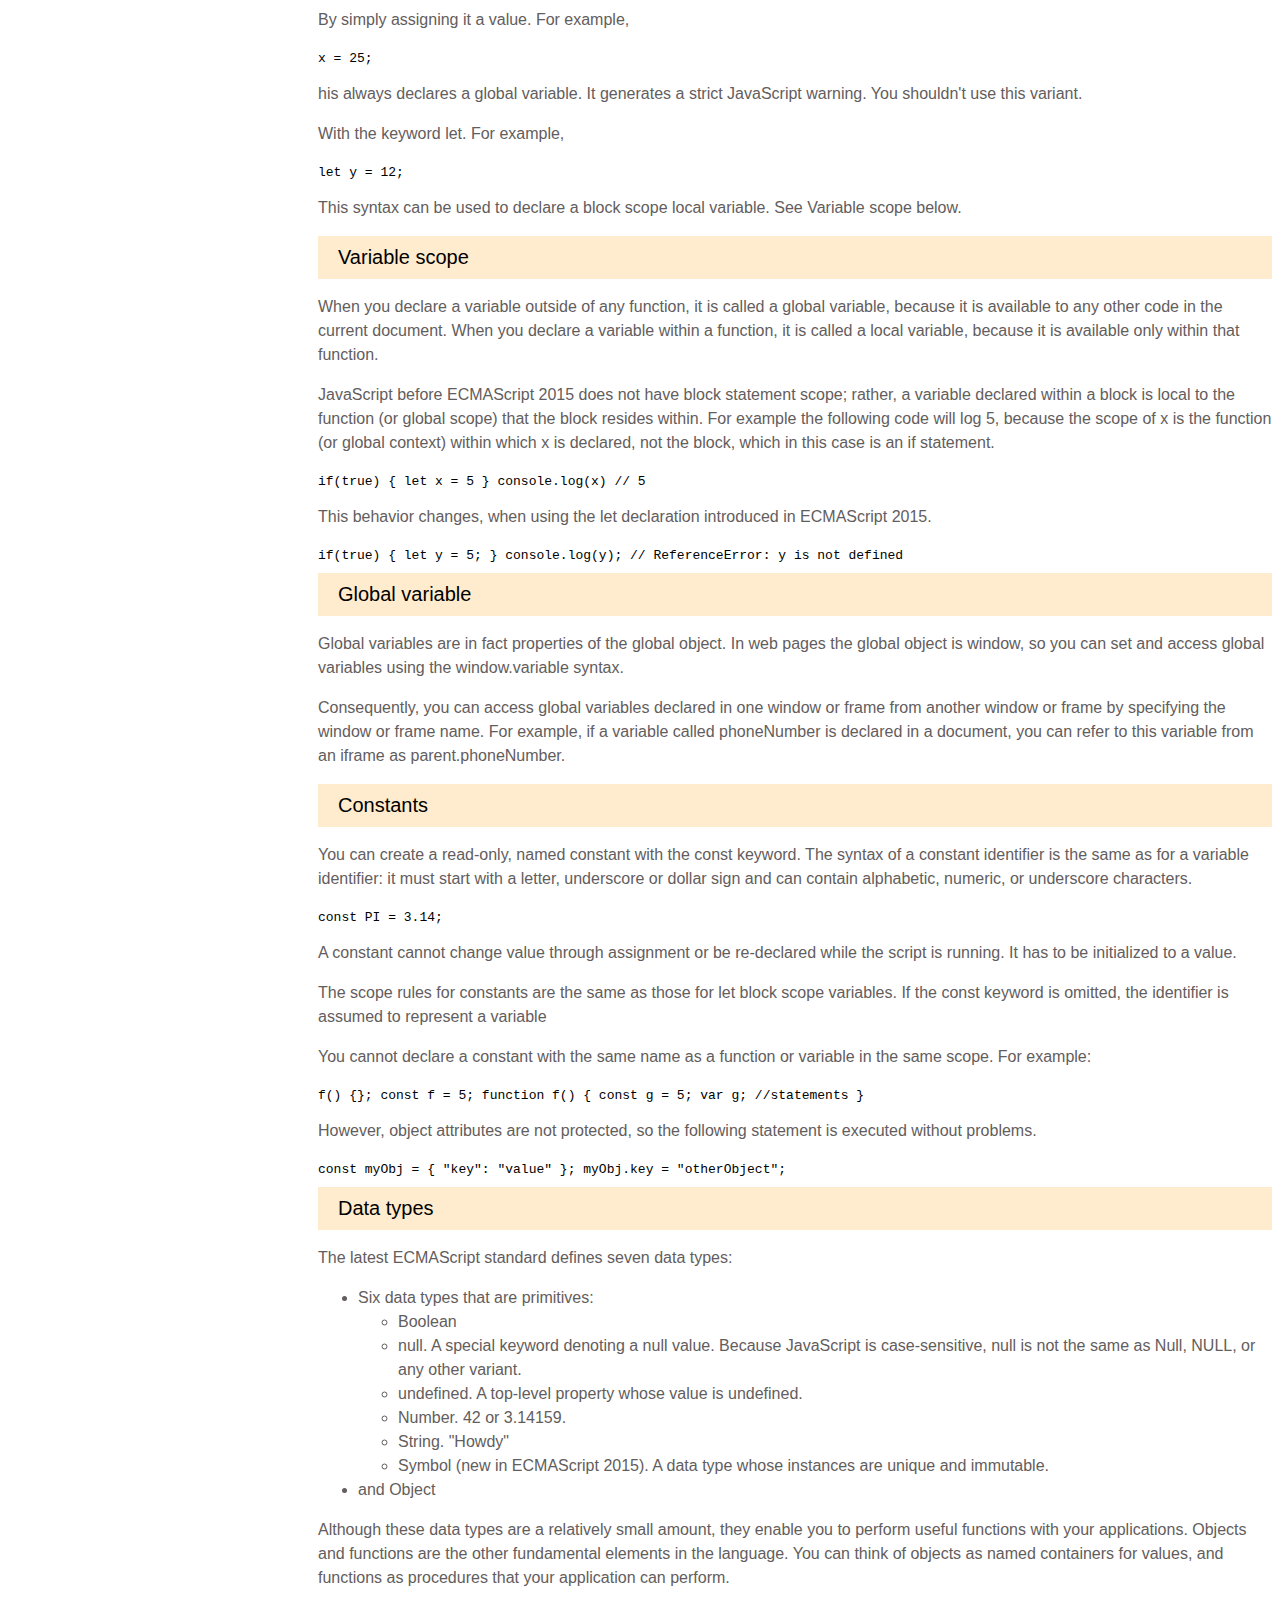
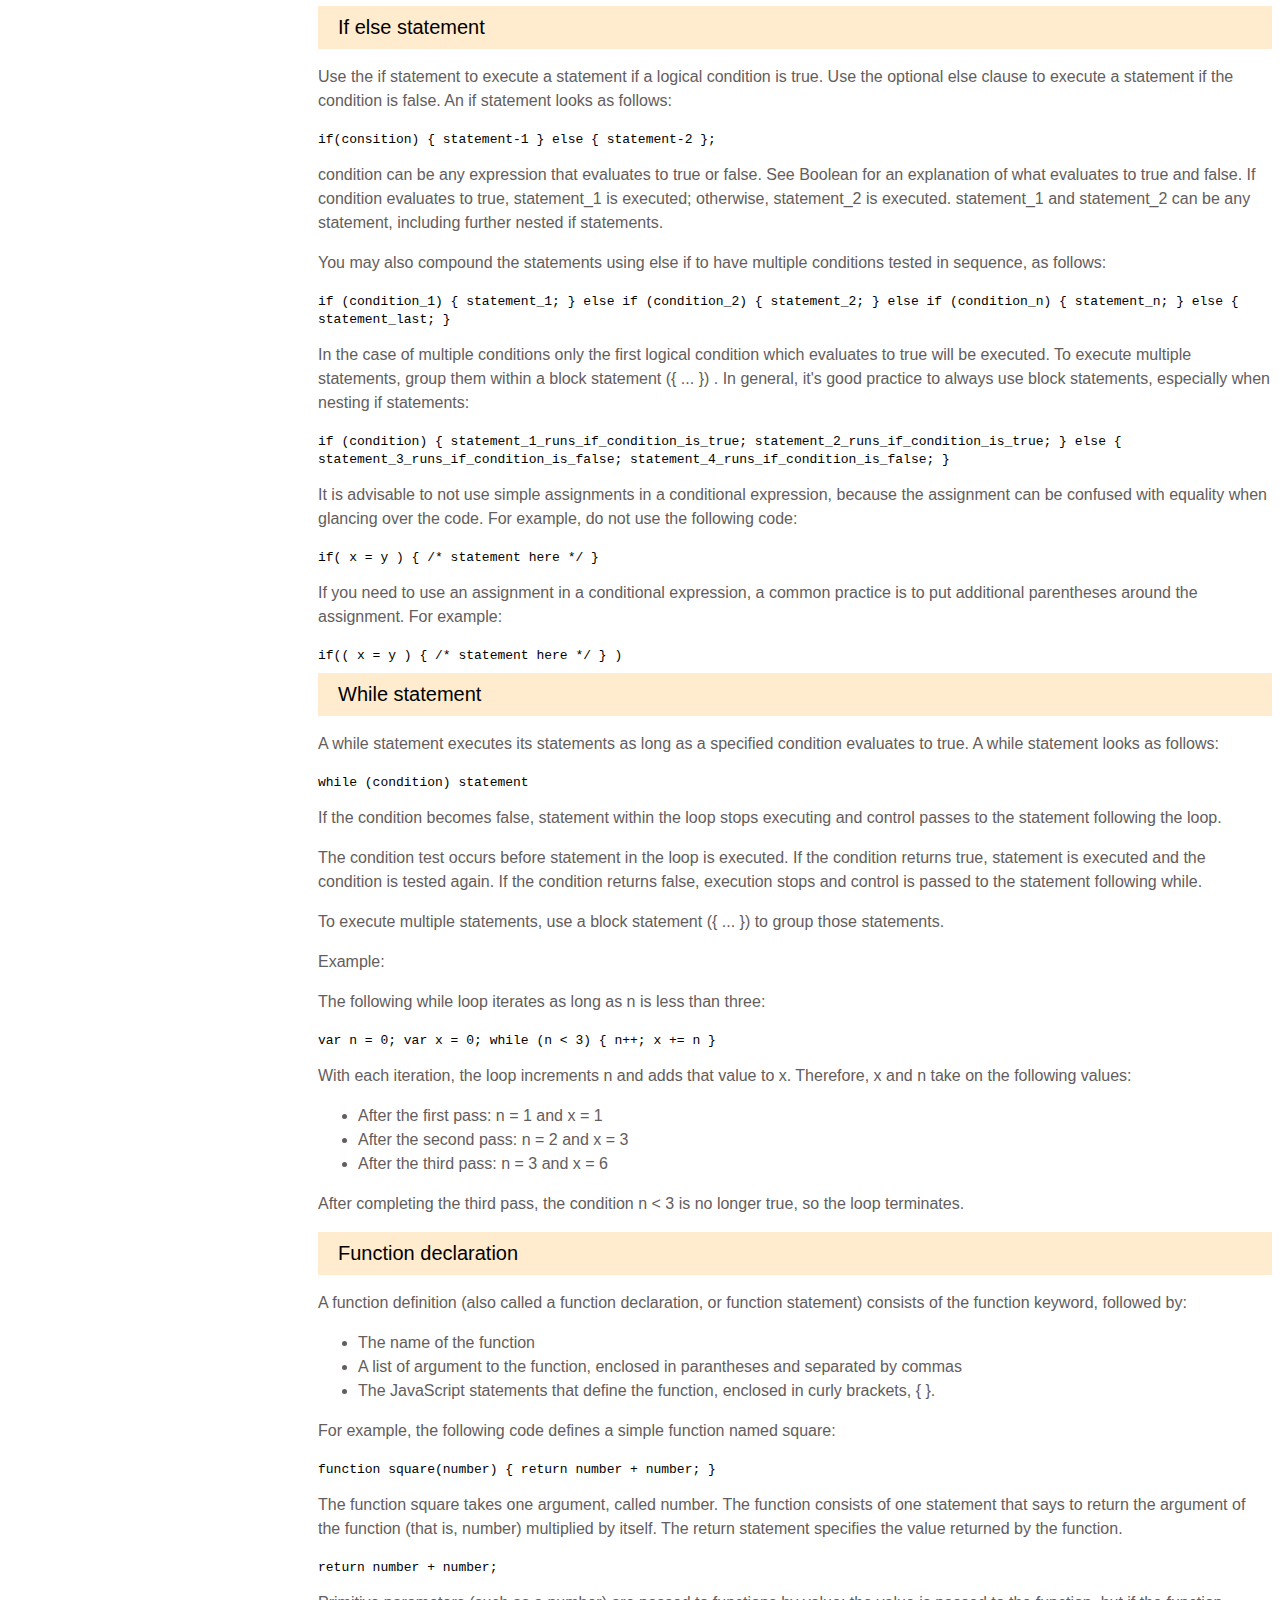
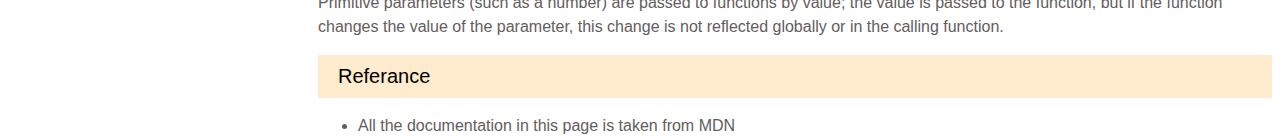
==== commit bec6518b: "test technical documentation finish" ====
--- a/documentation-page/index.html
+++ b/documentation-page/index.html
@@ -103,7 +103,7 @@
       </article>
     </section>
     <!-- 4 hello world ---------------------------------------------------->
-    <section id="Hello_world" class="main-section">
+    <section class="main-section" id="Hello_world">
       <header>Hello World</header>
       <article>
         <p>To get started with writing JavaScript, open the Scratchpad and write your first "Hello world" JavaScript
@@ -119,7 +119,7 @@
       </article>
     </section>
     <!-- 5 Variables ------------------------------------------------------>
-    <section id="Variables" class="main-section">
+    <section class="main-section" id="Variables">
       <header>Variables</header>
       <article>
         <p>You use variables as symbolic names for values in your application. The names of variables, called
@@ -132,8 +132,8 @@
       </article>
     </section>
     <!-- 6 Declare Variable ----------------------------------------------->
-    <section id="Declaring_variables" class="main-section">
-      <header>Declaring Variable</header>
+    <section class="main-section" id="Declaring_variables">
+      <header>Declaring variables</header>
       <article>
         <p>You can declare a variable in three ways: </p>
         <p>with the keyword var for example</p>
@@ -155,7 +155,7 @@
       </article>
     </section>
     <!-- 7 Variable Scope -------------------------------------------- -->
-    <section id="Variable_scope" class="main-section">
+    <section class="main-section" id="Variable_scope">
       <header>Variable scope</header>
       <article>
         <p>When you declare a variable outside of any function, it is called a global variable, because it is available
@@ -176,7 +176,7 @@
       </article>
     </section>
     <!-- Global variable ----------------------------------------------->
-    <section id="Global_variable" class="main-section">
+    <section class="main-section" id="Global_variable">
       <header>Global variable</header>
       <article>
         <p>Global variables are in fact properties of the global object. In web pages the global object is window, so
@@ -187,7 +187,7 @@
       </article>
     </section>
     <!-- 8 Constants ----------------------------------------------- -->
-    <section id="Constants" class="main-section">
+    <section class="main-section" id="Constants">
       <header>Constants</header>
       <article>
         <p>You can create a read-only, named constant with the const keyword. The syntax of a constant identifier is the
@@ -212,7 +212,7 @@
       </article>
     </section>
     <!-- 9 Data Types --------------------------------------------------- -->
-    <section id="Data_types" class="main-section">
+    <section class="main-section" id="Data_types">
       <header>Data types</header>
       <article>
         <p>The latest ECMAScript standard defines seven data types:</p>
@@ -236,7 +236,7 @@
       </article>
     </section>
     <!-- 10 if else statement ----------------------------------------- -->
-    <section id="If_else_statement" class="main-section">
+    <section class="main-section" id="If_else_statement">
       <header>If else statement</header>
       <article>
         <p>Use the if statement to execute a statement if a logical condition is true. Use the optional else clause to
@@ -275,8 +275,8 @@
       </article>
     </section>
     <!-- 11 while statement ---------------------------------------- -->
-    <section id="While_statement" class="main-section">
-      <header>While Statement</header>
+    <section class="main-section" id="While_statement">
+      <header>While statement</header>
       <article>
         <p>A while statement executes its statements as long as a specified condition evaluates to true. A while
           statement
@@ -306,7 +306,7 @@
       </article>
     </section>
     <!-- 12 function declaration ----------------------------------- -->
-    <section id="Function_declaration" class="main-section">
+    <section class="main-section" id="Function_declaration">
       <header>Function declaration</header>
       <article>
         <p>A function definition (also called a function declaration, or function statement) consists of the function
@@ -334,8 +334,8 @@
       </article>
     </section>
     <!-- 13 Reference ------------------------------------------------------->
-    <section id="Referance" class="main-section">
-      <header>Reference</header>
+    <section class="main-section" id="Referance">
+      <header>Referance</header>
       <ul>
         <li>All the documentation in this page is taken from MDN</li>
       </ul>
--- a/documentation-page/css/style.css
+++ b/documentation-page/css/style.css
@@ -52,7 +52,7 @@
   color: #635d5d;
 }
 
-@media only screen and (min-width: 992px) {
+@media only screen and (min-width: 800px) {
   body {
     -webkit-box-orient: horizontal;
     -webkit-box-direction: normal;
